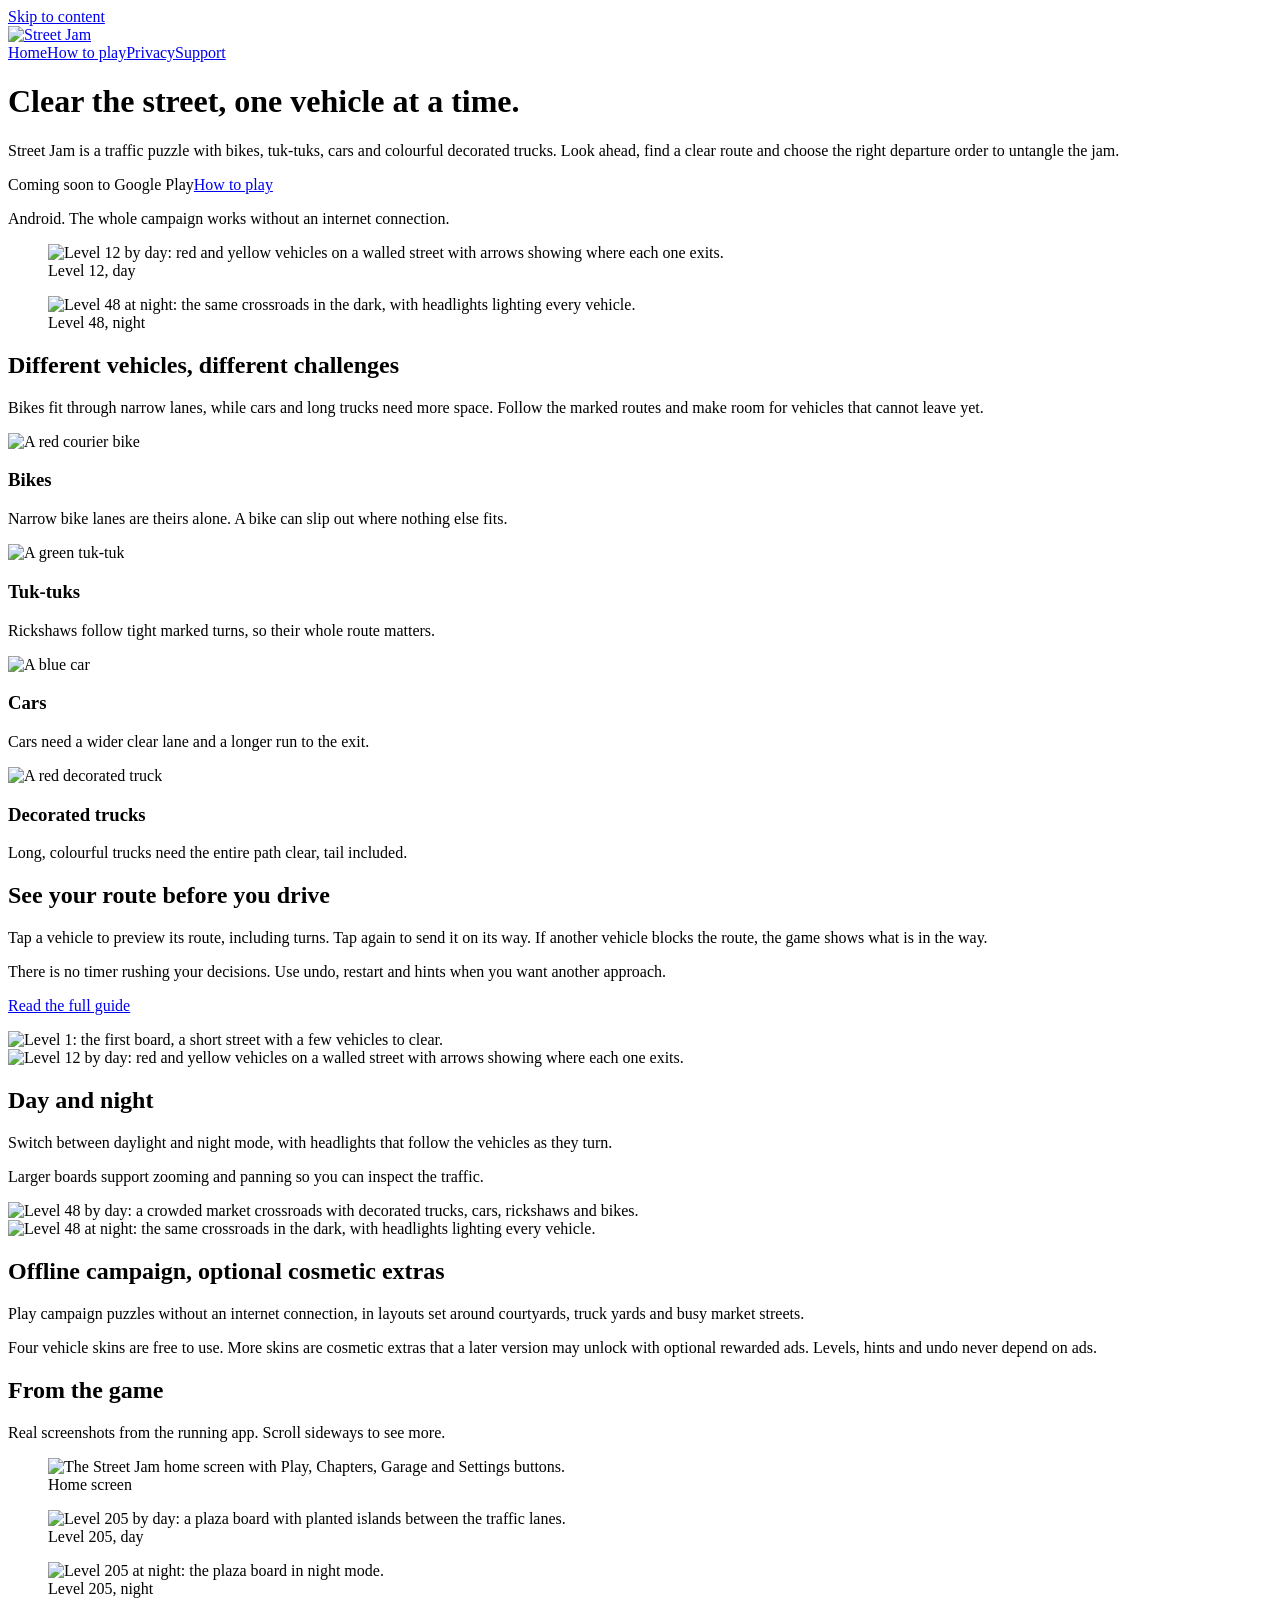
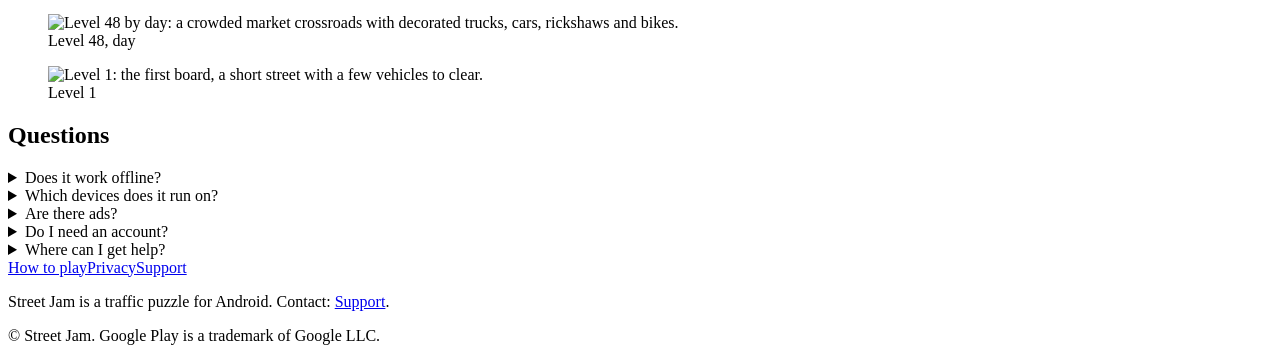
==== docs/index.html @ 6048df68 "Street Jam website: landing, how to play, privacy policy, support (GitHub Pages from /docs)" ====
<!doctype html><html lang="en"><head><meta charset="utf-8"><meta name="viewport" content="width=device-width,initial-scale=1"><title>Street Jam: Traffic Puzzle for Android</title><meta name="description" content="Unblock bikes, tuk-tuks, cars and decorated trucks in an offline traffic puzzle. Preview routes, undo moves and play by day or night."><meta name="theme-color" content="#FFC928"><link rel="icon" type="image/png" sizes="32x32" href="/Street-Jam-Website/favicon-32.png"><link rel="apple-touch-icon" href="/Street-Jam-Website/apple-touch-icon.png"><link rel="stylesheet" href="/Street-Jam-Website/styles.css"><link rel="preload" href="/Street-Jam-Website/fonts/Fredoka-Bold.ttf" as="font" type="font/ttf" crossorigin><meta name="robots" content="noindex,nofollow"></head><body><a class="skip" href="#main">Skip to content</a><header class="site-header"><div class="wrap"><a class="brand" href="/Street-Jam-Website/" aria-label="Street Jam home"><img src="/Street-Jam-Website/img/logo.png" alt="Street Jam" width="170" height="44"></a><nav class="nav" aria-label="Main"><a href="/Street-Jam-Website/" aria-current="page">Home</a><a href="/Street-Jam-Website/how-to-play/">How to play</a><a href="/Street-Jam-Website/privacy/">Privacy</a><a href="/Street-Jam-Website/support/">Support</a></nav></div></header><div class="hero"><div class="wrap"><div>
<h1>Clear the street, one vehicle at a time.</h1>
<p class="lead">Street Jam is a traffic puzzle with bikes, tuk-tuks, cars and colourful decorated trucks. Look ahead, find a clear
route and choose the right departure order to untangle the jam.</p>
<div class="actions"><span class="soon">Coming soon to Google Play</span><a class="btn alt" href="/Street-Jam-Website/how-to-play/">How to play</a></div>
<p class="fine">Android. The whole campaign works without an internet connection.</p></div>
<div class="phones" aria-label="Gameplay screenshots"><figure><div class="shot"><picture><source type="image/webp" srcset="/Street-Jam-Website/img/l12-360.webp 360w, /Street-Jam-Website/img/l12-540.webp 540w, /Street-Jam-Website/img/l12-720.webp 720w" sizes="(min-width:820px) 220px, 42vw"><img src="/Street-Jam-Website/img/l12-540.png" width="540" height="960" alt="Level 12 by day: red and yellow vehicles on a walled street with arrows showing where each one exits."></picture></div><figcaption>Level 12, day</figcaption></figure><figure><div class="shot"><picture><source type="image/webp" srcset="/Street-Jam-Website/img/l48n-360.webp 360w, /Street-Jam-Website/img/l48n-540.webp 540w, /Street-Jam-Website/img/l48n-720.webp 720w" sizes="(min-width:820px) 220px, 42vw"><img src="/Street-Jam-Website/img/l48n-540.png" width="540" height="960" alt="Level 48 at night: the same crossroads in the dark, with headlights lighting every vehicle."></picture></div><figcaption>Level 48, night</figcaption></figure></div></div></div><main id="main"><section class="wrap" aria-labelledby="v"><h2 id="v">Different vehicles, different challenges</h2>
<p class="lead">Bikes fit through narrow lanes, while cars and long trucks need more space. Follow the marked routes and make
room for vehicles that cannot leave yet.</p>
<div class="vehicles"><div class="card"><div class="art"><img src="/Street-Jam-Website/img/v-bike.png" alt="A red courier bike" width="104" height="104" loading="lazy"></div><h3>Bikes</h3><p>Narrow bike lanes are theirs alone. A bike can slip out where nothing else fits.</p></div><div class="card"><div class="art"><img src="/Street-Jam-Website/img/v-rickshaw.png" alt="A green tuk-tuk" width="104" height="104" loading="lazy"></div><h3>Tuk-tuks</h3><p>Rickshaws follow tight marked turns, so their whole route matters.</p></div><div class="card"><div class="art"><img src="/Street-Jam-Website/img/v-car.png" alt="A blue car" width="104" height="104" loading="lazy"></div><h3>Cars</h3><p>Cars need a wider clear lane and a longer run to the exit.</p></div><div class="card"><div class="art"><img src="/Street-Jam-Website/img/v-truck.png" alt="A red decorated truck" width="104" height="104" loading="lazy"></div><h3>Decorated trucks</h3><p>Long, colourful trucks need the entire path clear, tail included.</p></div></div></section>
<div class="band"><section class="wrap split" aria-labelledby="r"><div><h2 id="r">See your route before you drive</h2>
<p>Tap a vehicle to preview its route, including turns. Tap again to send it on its way. If another vehicle blocks the
route, the game shows what is in the way.</p>
<p>There is no timer rushing your decisions. Use undo, restart and hints when you want another approach.</p>
<p><a class="btn alt" href="/Street-Jam-Website/how-to-play/">Read the full guide</a></p></div>
<div class="pair"><div class="shot"><picture><source type="image/webp" srcset="/Street-Jam-Website/img/l1-360.webp 360w, /Street-Jam-Website/img/l1-540.webp 540w, /Street-Jam-Website/img/l1-720.webp 720w" sizes="230px"><img src="/Street-Jam-Website/img/l1-540.png" width="540" height="960" alt="Level 1: the first board, a short street with a few vehicles to clear." loading="lazy" decoding="async"></picture></div><div class="shot"><picture><source type="image/webp" srcset="/Street-Jam-Website/img/l12-360.webp 360w, /Street-Jam-Website/img/l12-540.webp 540w, /Street-Jam-Website/img/l12-720.webp 720w" sizes="230px"><img src="/Street-Jam-Website/img/l12-540.png" width="540" height="960" alt="Level 12 by day: red and yellow vehicles on a walled street with arrows showing where each one exits." loading="lazy" decoding="async"></picture></div></div></section></div>
<section class="wrap split rev" aria-labelledby="dn"><div><h2 id="dn">Day and night</h2>
<p>Switch between daylight and night mode, with headlights that follow the vehicles as they turn.</p>
<p>Larger boards support zooming and panning so you can inspect the traffic.</p></div>
<div class="pair"><div class="shot"><picture><source type="image/webp" srcset="/Street-Jam-Website/img/l48d-360.webp 360w, /Street-Jam-Website/img/l48d-540.webp 540w, /Street-Jam-Website/img/l48d-720.webp 720w" sizes="230px"><img src="/Street-Jam-Website/img/l48d-540.png" width="540" height="960" alt="Level 48 by day: a crowded market crossroads with decorated trucks, cars, rickshaws and bikes." loading="lazy" decoding="async"></picture></div><div class="shot"><picture><source type="image/webp" srcset="/Street-Jam-Website/img/l48n-360.webp 360w, /Street-Jam-Website/img/l48n-540.webp 540w, /Street-Jam-Website/img/l48n-720.webp 720w" sizes="230px"><img src="/Street-Jam-Website/img/l48n-540.png" width="540" height="960" alt="Level 48 at night: the same crossroads in the dark, with headlights lighting every vehicle." loading="lazy" decoding="async"></picture></div></div></section>
<div class="band"><section class="wrap" aria-labelledby="o"><h2 id="o">Offline campaign, optional cosmetic extras</h2>
<div class="split"><div><p>Play campaign puzzles without an internet connection, in layouts set around courtyards, truck yards and
busy market streets.</p></div><div><p>Four vehicle skins are free to use. More skins are cosmetic extras that a later version may unlock with optional rewarded ads. Levels, hints and undo never depend on ads.</p></div></div></section></div>
<section class="wrap" aria-labelledby="g"><h2 id="g">From the game</h2>
<p class="fine">Real screenshots from the running app. Scroll sideways to see more.</p>
<div class="gallery" role="region" aria-label="Screenshot gallery" tabindex="0"><figure><div class="shot"><picture><source type="image/webp" srcset="/Street-Jam-Website/img/home-360.webp 360w, /Street-Jam-Website/img/home-540.webp 540w, /Street-Jam-Website/img/home-720.webp 720w" sizes="240px"><img src="/Street-Jam-Website/img/home-540.png" width="540" height="960" alt="The Street Jam home screen with Play, Chapters, Garage and Settings buttons." loading="lazy" decoding="async"></picture></div><figcaption>Home screen</figcaption></figure><figure><div class="shot"><picture><source type="image/webp" srcset="/Street-Jam-Website/img/l205d-360.webp 360w, /Street-Jam-Website/img/l205d-540.webp 540w, /Street-Jam-Website/img/l205d-720.webp 720w" sizes="240px"><img src="/Street-Jam-Website/img/l205d-540.png" width="540" height="960" alt="Level 205 by day: a plaza board with planted islands between the traffic lanes." loading="lazy" decoding="async"></picture></div><figcaption>Level 205, day</figcaption></figure><figure><div class="shot"><picture><source type="image/webp" srcset="/Street-Jam-Website/img/l205n-360.webp 360w, /Street-Jam-Website/img/l205n-540.webp 540w, /Street-Jam-Website/img/l205n-720.webp 720w" sizes="240px"><img src="/Street-Jam-Website/img/l205n-540.png" width="540" height="960" alt="Level 205 at night: the plaza board in night mode." loading="lazy" decoding="async"></picture></div><figcaption>Level 205, night</figcaption></figure><figure><div class="shot"><picture><source type="image/webp" srcset="/Street-Jam-Website/img/l48d-360.webp 360w, /Street-Jam-Website/img/l48d-540.webp 540w, /Street-Jam-Website/img/l48d-720.webp 720w" sizes="240px"><img src="/Street-Jam-Website/img/l48d-540.png" width="540" height="960" alt="Level 48 by day: a crowded market crossroads with decorated trucks, cars, rickshaws and bikes." loading="lazy" decoding="async"></picture></div><figcaption>Level 48, day</figcaption></figure><figure><div class="shot"><picture><source type="image/webp" srcset="/Street-Jam-Website/img/l1-360.webp 360w, /Street-Jam-Website/img/l1-540.webp 540w, /Street-Jam-Website/img/l1-720.webp 720w" sizes="240px"><img src="/Street-Jam-Website/img/l1-540.png" width="540" height="960" alt="Level 1: the first board, a short street with a few vehicles to clear." loading="lazy" decoding="async"></picture></div><figcaption>Level 1</figcaption></figure></div></section>
<section class="wrap faq" aria-labelledby="f"><h2 id="f">Questions</h2>
<details><summary>Does it work offline?</summary><p>Yes. The campaign works without an internet connection. The whole campaign works without an internet connection.</p></details>
<details><summary>Which devices does it run on?</summary><p>Street Jam is built for Android phones and tablets.</p></details>
<details><summary>Are there ads?</summary><p>The current build has no ads. Optional rewarded ads for cosmetic skins may be offered in a later version; any change will be described in the store listing and in this site&#x27;s privacy policy before it ships.</p></details>
<details><summary>Do I need an account?</summary><p>No. Progress is saved on your device.</p></details>
<details><summary>Where can I get help?</summary><p>See the <a href="/Street-Jam-Website/support/">support page</a>.</p></details></section></main><footer class="site-footer"><div class="wrap"><nav aria-label="Footer"><a href="/Street-Jam-Website/how-to-play/">How to play</a><a href="/Street-Jam-Website/privacy/">Privacy</a><a href="/Street-Jam-Website/support/">Support</a></nav><p>Street Jam is a traffic puzzle for Android. Contact: <a href="/Street-Jam-Website/support/">Support</a>.</p><p class="fine">&copy; Street Jam. Google Play is a trademark of Google LLC.</p></div></footer></body></html>
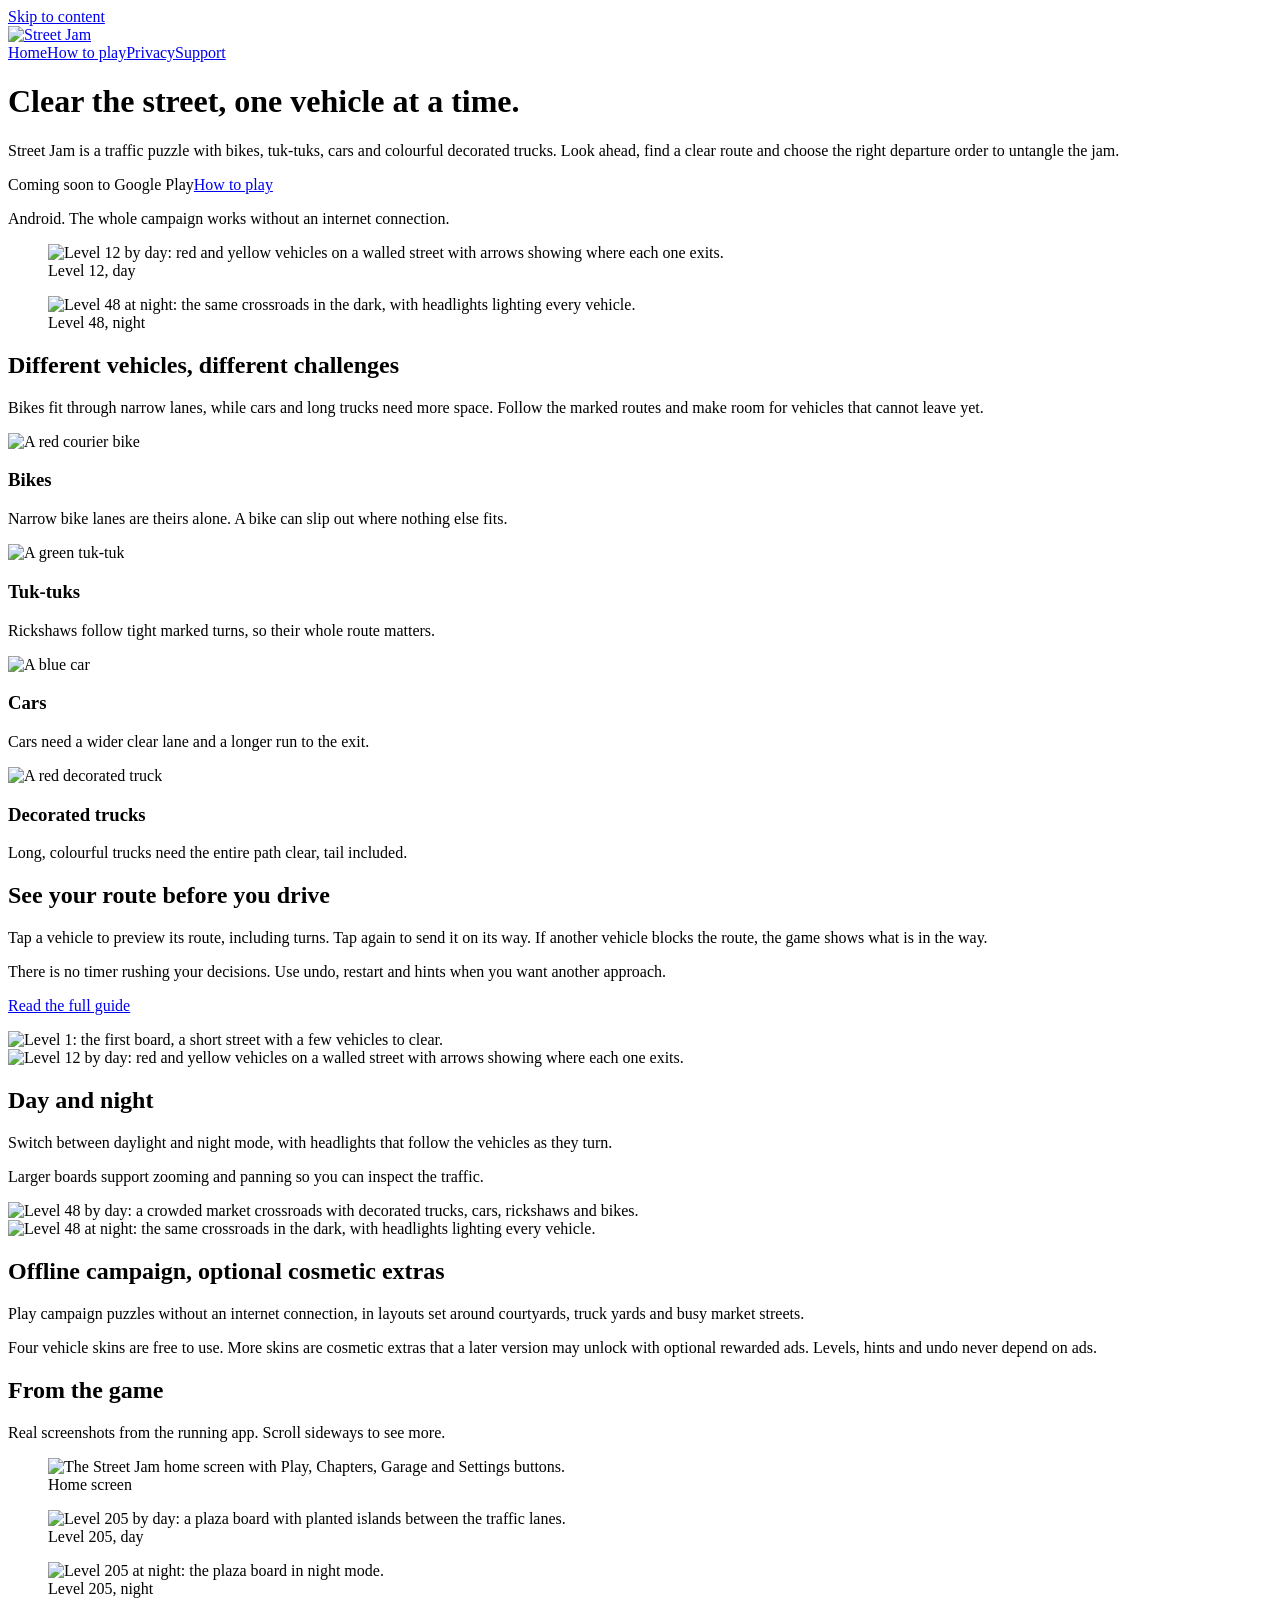
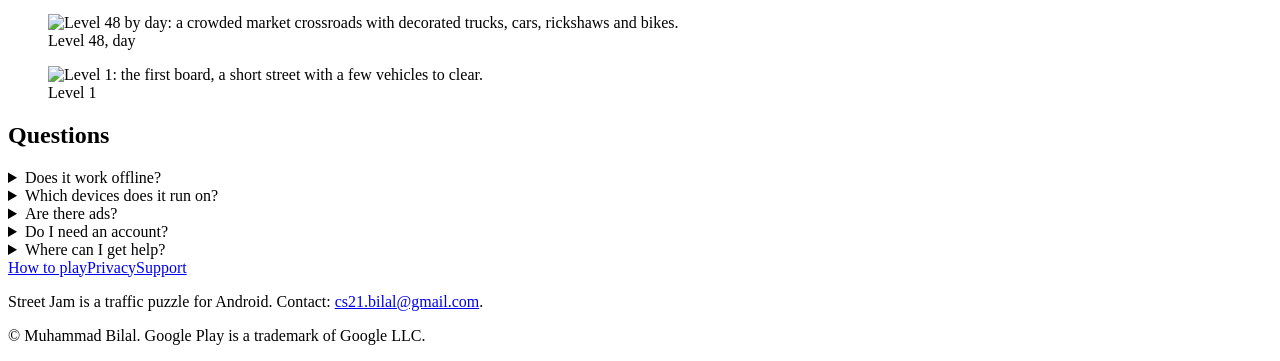
==== commit bf0cf9c5: "Fill developer name, support email and policy date" ====
--- a/docs/index.html
+++ b/docs/index.html
@@ -1,4 +1,4 @@
-<!doctype html><html lang="en"><head><meta charset="utf-8"><meta name="viewport" content="width=device-width,initial-scale=1"><title>Street Jam: Traffic Puzzle for Android</title><meta name="description" content="Unblock bikes, tuk-tuks, cars and decorated trucks in an offline traffic puzzle. Preview routes, undo moves and play by day or night."><meta name="theme-color" content="#FFC928"><link rel="icon" type="image/png" sizes="32x32" href="/Street-Jam-Website/favicon-32.png"><link rel="apple-touch-icon" href="/Street-Jam-Website/apple-touch-icon.png"><link rel="stylesheet" href="/Street-Jam-Website/styles.css"><link rel="preload" href="/Street-Jam-Website/fonts/Fredoka-Bold.ttf" as="font" type="font/ttf" crossorigin><meta name="robots" content="noindex,nofollow"></head><body><a class="skip" href="#main">Skip to content</a><header class="site-header"><div class="wrap"><a class="brand" href="/Street-Jam-Website/" aria-label="Street Jam home"><img src="/Street-Jam-Website/img/logo.png" alt="Street Jam" width="170" height="44"></a><nav class="nav" aria-label="Main"><a href="/Street-Jam-Website/" aria-current="page">Home</a><a href="/Street-Jam-Website/how-to-play/">How to play</a><a href="/Street-Jam-Website/privacy/">Privacy</a><a href="/Street-Jam-Website/support/">Support</a></nav></div></header><div class="hero"><div class="wrap"><div>
+<!doctype html><html lang="en"><head><meta charset="utf-8"><meta name="viewport" content="width=device-width,initial-scale=1"><title>Street Jam: Traffic Puzzle for Android</title><meta name="description" content="Unblock bikes, tuk-tuks, cars and decorated trucks in an offline traffic puzzle. Preview routes, undo moves and play by day or night."><meta name="theme-color" content="#FFC928"><link rel="icon" type="image/png" sizes="32x32" href="/Street-Jam-Website/favicon-32.png"><link rel="apple-touch-icon" href="/Street-Jam-Website/apple-touch-icon.png"><link rel="stylesheet" href="/Street-Jam-Website/styles.css"><link rel="preload" href="/Street-Jam-Website/fonts/Fredoka-Bold.ttf" as="font" type="font/ttf" crossorigin><link rel="canonical" href="https://muhammadbiilal.github.io/Street-Jam-Website/"><meta property="og:site_name" content="Street Jam"><meta property="og:type" content="website"><meta property="og:title" content="Street Jam: Traffic Puzzle for Android"><meta property="og:description" content="Unblock bikes, tuk-tuks, cars and decorated trucks in an offline traffic puzzle. Preview routes, undo moves and play by day or night."><meta property="og:url" content="https://muhammadbiilal.github.io/Street-Jam-Website/"><meta property="og:image" content="https://muhammadbiilal.github.io/Street-Jam-Website/og-image.png"><meta property="og:image:width" content="1200"><meta property="og:image:height" content="630"><meta property="og:image:alt" content="Street Jam app icon: a decorated truck, a tuk-tuk and a bike on a yellow sunburst"><meta name="twitter:card" content="summary_large_image"><script type="application/ld+json">{"@context": "https://schema.org", "@type": "SoftwareApplication", "name": "Street Jam", "applicationCategory": "GameApplication", "operatingSystem": "Android", "url": "https://muhammadbiilal.github.io/Street-Jam-Website/"}</script></head><body><a class="skip" href="#main">Skip to content</a><header class="site-header"><div class="wrap"><a class="brand" href="/Street-Jam-Website/" aria-label="Street Jam home"><img src="/Street-Jam-Website/img/logo.png" alt="Street Jam" width="170" height="44"></a><nav class="nav" aria-label="Main"><a href="/Street-Jam-Website/" aria-current="page">Home</a><a href="/Street-Jam-Website/how-to-play/">How to play</a><a href="/Street-Jam-Website/privacy/">Privacy</a><a href="/Street-Jam-Website/support/">Support</a></nav></div></header><div class="hero"><div class="wrap"><div>
 <h1>Clear the street, one vehicle at a time.</h1>
 <p class="lead">Street Jam is a traffic puzzle with bikes, tuk-tuks, cars and colourful decorated trucks. Look ahead, find a clear
 route and choose the right departure order to untangle the jam.</p>
@@ -29,4 +29,4 @@
 <details><summary>Which devices does it run on?</summary><p>Street Jam is built for Android phones and tablets.</p></details>
 <details><summary>Are there ads?</summary><p>The current build has no ads. Optional rewarded ads for cosmetic skins may be offered in a later version; any change will be described in the store listing and in this site&#x27;s privacy policy before it ships.</p></details>
 <details><summary>Do I need an account?</summary><p>No. Progress is saved on your device.</p></details>
-<details><summary>Where can I get help?</summary><p>See the <a href="/Street-Jam-Website/support/">support page</a>.</p></details></section></main><footer class="site-footer"><div class="wrap"><nav aria-label="Footer"><a href="/Street-Jam-Website/how-to-play/">How to play</a><a href="/Street-Jam-Website/privacy/">Privacy</a><a href="/Street-Jam-Website/support/">Support</a></nav><p>Street Jam is a traffic puzzle for Android. Contact: <a href="/Street-Jam-Website/support/">Support</a>.</p><p class="fine">&copy; Street Jam. Google Play is a trademark of Google LLC.</p></div></footer></body></html>+<details><summary>Where can I get help?</summary><p>See the <a href="/Street-Jam-Website/support/">support page</a>.</p></details></section></main><footer class="site-footer"><div class="wrap"><nav aria-label="Footer"><a href="/Street-Jam-Website/how-to-play/">How to play</a><a href="/Street-Jam-Website/privacy/">Privacy</a><a href="/Street-Jam-Website/support/">Support</a></nav><p>Street Jam is a traffic puzzle for Android. Contact: <a href="mailto:cs21.bilal@gmail.com">cs21.bilal@gmail.com</a>.</p><p class="fine">&copy; Muhammad Bilal. Google Play is a trademark of Google LLC.</p></div></footer></body></html>
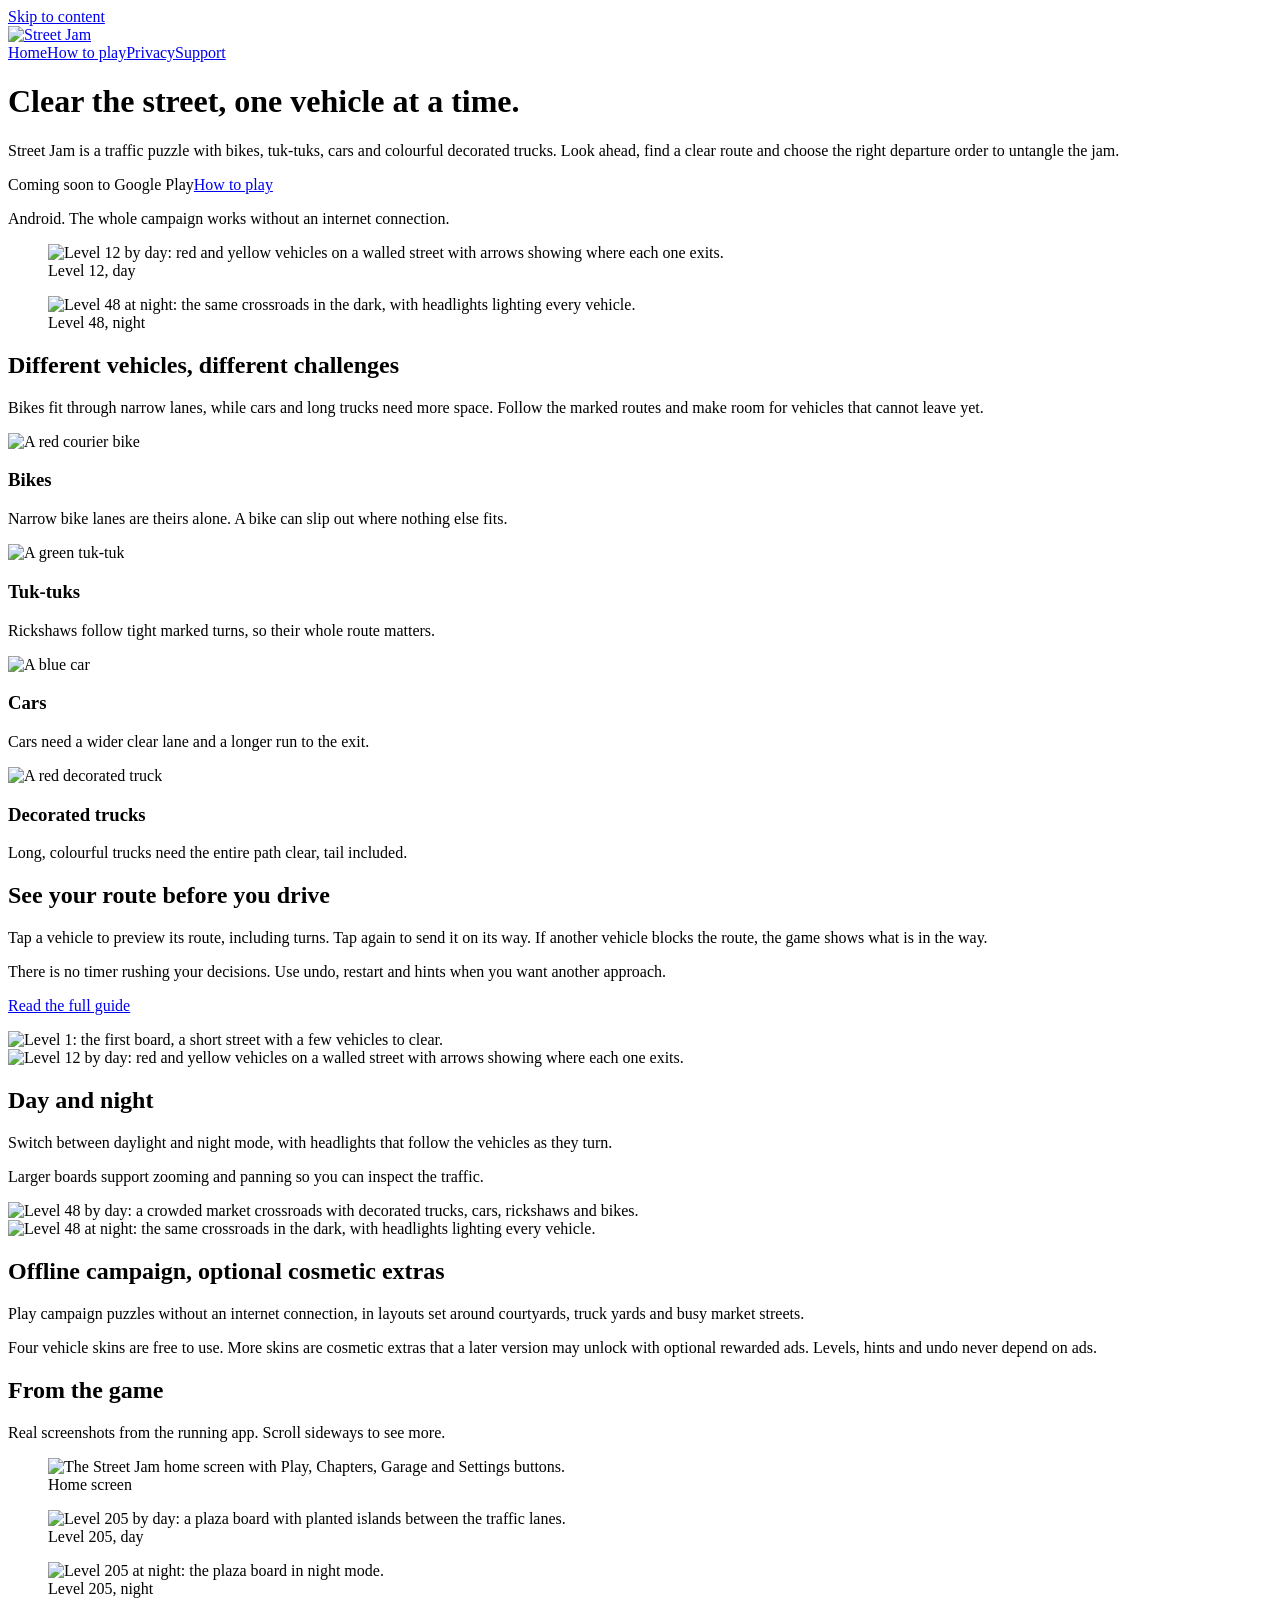
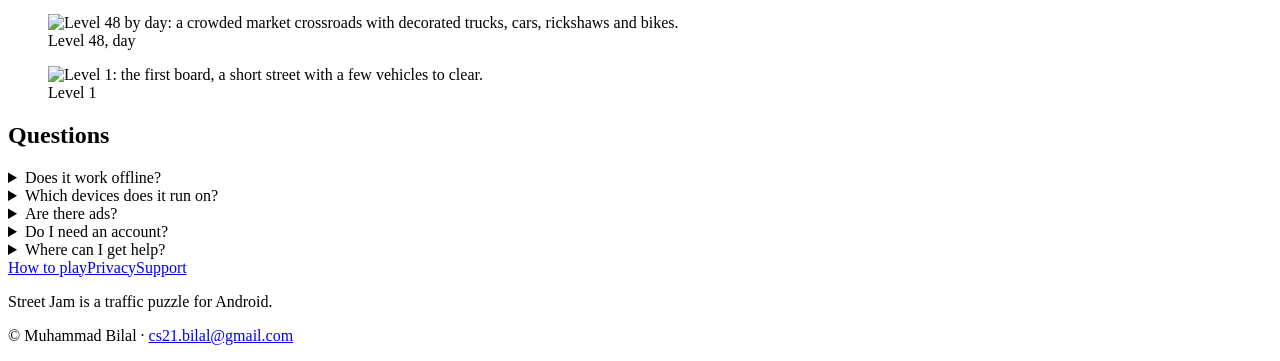
==== commit 7943d7a4: "Footer: copyright with contact email, drop Google Play trademark line" ====
--- a/docs/index.html
+++ b/docs/index.html
@@ -29,4 +29,4 @@
 <details><summary>Which devices does it run on?</summary><p>Street Jam is built for Android phones and tablets.</p></details>
 <details><summary>Are there ads?</summary><p>The current build has no ads. Optional rewarded ads for cosmetic skins may be offered in a later version; any change will be described in the store listing and in this site&#x27;s privacy policy before it ships.</p></details>
 <details><summary>Do I need an account?</summary><p>No. Progress is saved on your device.</p></details>
-<details><summary>Where can I get help?</summary><p>See the <a href="/Street-Jam-Website/support/">support page</a>.</p></details></section></main><footer class="site-footer"><div class="wrap"><nav aria-label="Footer"><a href="/Street-Jam-Website/how-to-play/">How to play</a><a href="/Street-Jam-Website/privacy/">Privacy</a><a href="/Street-Jam-Website/support/">Support</a></nav><p>Street Jam is a traffic puzzle for Android. Contact: <a href="mailto:cs21.bilal@gmail.com">cs21.bilal@gmail.com</a>.</p><p class="fine">&copy; Muhammad Bilal. Google Play is a trademark of Google LLC.</p></div></footer></body></html>+<details><summary>Where can I get help?</summary><p>See the <a href="/Street-Jam-Website/support/">support page</a>.</p></details></section></main><footer class="site-footer"><div class="wrap"><nav aria-label="Footer"><a href="/Street-Jam-Website/how-to-play/">How to play</a><a href="/Street-Jam-Website/privacy/">Privacy</a><a href="/Street-Jam-Website/support/">Support</a></nav><p>Street Jam is a traffic puzzle for Android.</p><p class="fine">&copy; Muhammad Bilal &middot; <a href="mailto:cs21.bilal@gmail.com">cs21.bilal@gmail.com</a></p></div></footer></body></html>
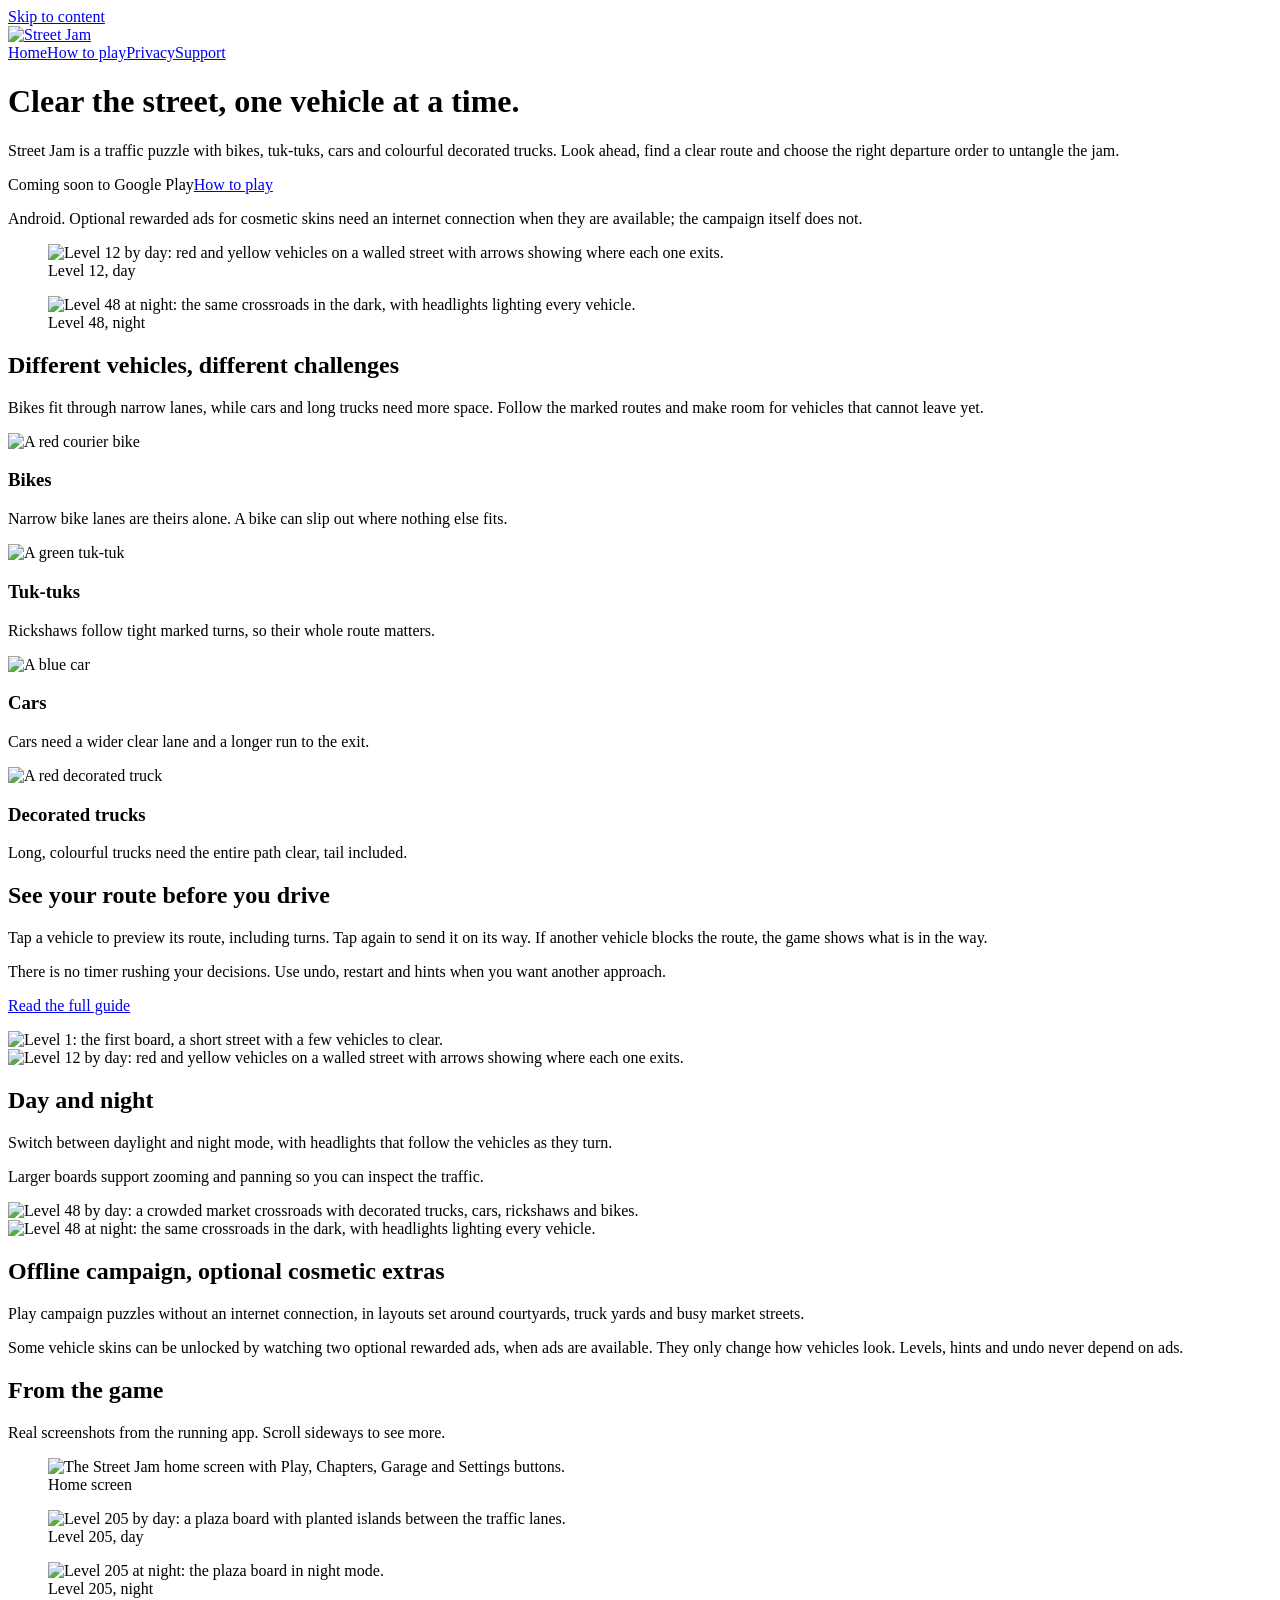
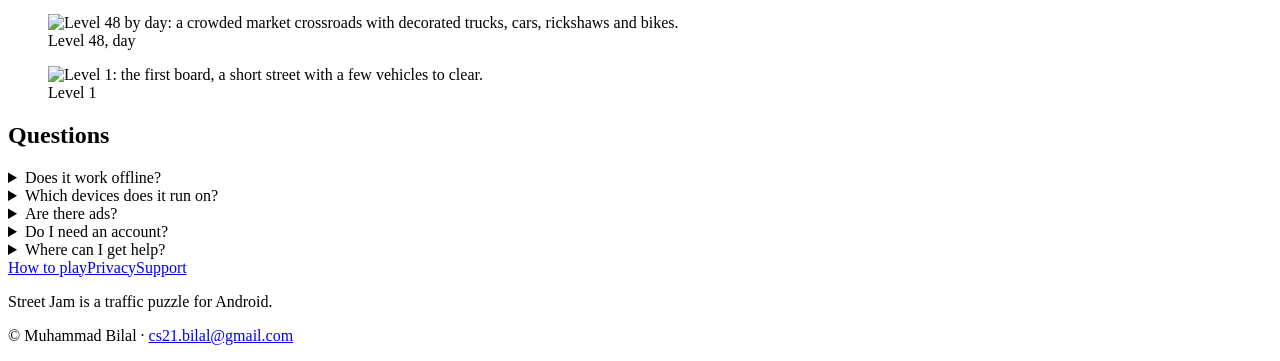
==== commit 2b8e2829: "Rewarded-ads launch (owner, 2026-10-13): site switched to ads live; privacy policy names the only fo" ====
--- a/docs/index.html
+++ b/docs/index.html
@@ -3,7 +3,7 @@
 <p class="lead">Street Jam is a traffic puzzle with bikes, tuk-tuks, cars and colourful decorated trucks. Look ahead, find a clear
 route and choose the right departure order to untangle the jam.</p>
 <div class="actions"><span class="soon">Coming soon to Google Play</span><a class="btn alt" href="/Street-Jam-Website/how-to-play/">How to play</a></div>
-<p class="fine">Android. The whole campaign works without an internet connection.</p></div>
+<p class="fine">Android. Optional rewarded ads for cosmetic skins need an internet connection when they are available; the campaign itself does not.</p></div>
 <div class="phones" aria-label="Gameplay screenshots"><figure><div class="shot"><picture><source type="image/webp" srcset="/Street-Jam-Website/img/l12-360.webp 360w, /Street-Jam-Website/img/l12-540.webp 540w, /Street-Jam-Website/img/l12-720.webp 720w" sizes="(min-width:820px) 220px, 42vw"><img src="/Street-Jam-Website/img/l12-540.png" width="540" height="960" alt="Level 12 by day: red and yellow vehicles on a walled street with arrows showing where each one exits."></picture></div><figcaption>Level 12, day</figcaption></figure><figure><div class="shot"><picture><source type="image/webp" srcset="/Street-Jam-Website/img/l48n-360.webp 360w, /Street-Jam-Website/img/l48n-540.webp 540w, /Street-Jam-Website/img/l48n-720.webp 720w" sizes="(min-width:820px) 220px, 42vw"><img src="/Street-Jam-Website/img/l48n-540.png" width="540" height="960" alt="Level 48 at night: the same crossroads in the dark, with headlights lighting every vehicle."></picture></div><figcaption>Level 48, night</figcaption></figure></div></div></div><main id="main"><section class="wrap" aria-labelledby="v"><h2 id="v">Different vehicles, different challenges</h2>
 <p class="lead">Bikes fit through narrow lanes, while cars and long trucks need more space. Follow the marked routes and make
 room for vehicles that cannot leave yet.</p>
@@ -20,13 +20,13 @@
 <div class="pair"><div class="shot"><picture><source type="image/webp" srcset="/Street-Jam-Website/img/l48d-360.webp 360w, /Street-Jam-Website/img/l48d-540.webp 540w, /Street-Jam-Website/img/l48d-720.webp 720w" sizes="230px"><img src="/Street-Jam-Website/img/l48d-540.png" width="540" height="960" alt="Level 48 by day: a crowded market crossroads with decorated trucks, cars, rickshaws and bikes." loading="lazy" decoding="async"></picture></div><div class="shot"><picture><source type="image/webp" srcset="/Street-Jam-Website/img/l48n-360.webp 360w, /Street-Jam-Website/img/l48n-540.webp 540w, /Street-Jam-Website/img/l48n-720.webp 720w" sizes="230px"><img src="/Street-Jam-Website/img/l48n-540.png" width="540" height="960" alt="Level 48 at night: the same crossroads in the dark, with headlights lighting every vehicle." loading="lazy" decoding="async"></picture></div></div></section>
 <div class="band"><section class="wrap" aria-labelledby="o"><h2 id="o">Offline campaign, optional cosmetic extras</h2>
 <div class="split"><div><p>Play campaign puzzles without an internet connection, in layouts set around courtyards, truck yards and
-busy market streets.</p></div><div><p>Four vehicle skins are free to use. More skins are cosmetic extras that a later version may unlock with optional rewarded ads. Levels, hints and undo never depend on ads.</p></div></div></section></div>
+busy market streets.</p></div><div><p>Some vehicle skins can be unlocked by watching two optional rewarded ads, when ads are available. They only change how vehicles look. Levels, hints and undo never depend on ads.</p></div></div></section></div>
 <section class="wrap" aria-labelledby="g"><h2 id="g">From the game</h2>
 <p class="fine">Real screenshots from the running app. Scroll sideways to see more.</p>
 <div class="gallery" role="region" aria-label="Screenshot gallery" tabindex="0"><figure><div class="shot"><picture><source type="image/webp" srcset="/Street-Jam-Website/img/home-360.webp 360w, /Street-Jam-Website/img/home-540.webp 540w, /Street-Jam-Website/img/home-720.webp 720w" sizes="240px"><img src="/Street-Jam-Website/img/home-540.png" width="540" height="960" alt="The Street Jam home screen with Play, Chapters, Garage and Settings buttons." loading="lazy" decoding="async"></picture></div><figcaption>Home screen</figcaption></figure><figure><div class="shot"><picture><source type="image/webp" srcset="/Street-Jam-Website/img/l205d-360.webp 360w, /Street-Jam-Website/img/l205d-540.webp 540w, /Street-Jam-Website/img/l205d-720.webp 720w" sizes="240px"><img src="/Street-Jam-Website/img/l205d-540.png" width="540" height="960" alt="Level 205 by day: a plaza board with planted islands between the traffic lanes." loading="lazy" decoding="async"></picture></div><figcaption>Level 205, day</figcaption></figure><figure><div class="shot"><picture><source type="image/webp" srcset="/Street-Jam-Website/img/l205n-360.webp 360w, /Street-Jam-Website/img/l205n-540.webp 540w, /Street-Jam-Website/img/l205n-720.webp 720w" sizes="240px"><img src="/Street-Jam-Website/img/l205n-540.png" width="540" height="960" alt="Level 205 at night: the plaza board in night mode." loading="lazy" decoding="async"></picture></div><figcaption>Level 205, night</figcaption></figure><figure><div class="shot"><picture><source type="image/webp" srcset="/Street-Jam-Website/img/l48d-360.webp 360w, /Street-Jam-Website/img/l48d-540.webp 540w, /Street-Jam-Website/img/l48d-720.webp 720w" sizes="240px"><img src="/Street-Jam-Website/img/l48d-540.png" width="540" height="960" alt="Level 48 by day: a crowded market crossroads with decorated trucks, cars, rickshaws and bikes." loading="lazy" decoding="async"></picture></div><figcaption>Level 48, day</figcaption></figure><figure><div class="shot"><picture><source type="image/webp" srcset="/Street-Jam-Website/img/l1-360.webp 360w, /Street-Jam-Website/img/l1-540.webp 540w, /Street-Jam-Website/img/l1-720.webp 720w" sizes="240px"><img src="/Street-Jam-Website/img/l1-540.png" width="540" height="960" alt="Level 1: the first board, a short street with a few vehicles to clear." loading="lazy" decoding="async"></picture></div><figcaption>Level 1</figcaption></figure></div></section>
 <section class="wrap faq" aria-labelledby="f"><h2 id="f">Questions</h2>
-<details><summary>Does it work offline?</summary><p>Yes. The campaign works without an internet connection. The whole campaign works without an internet connection.</p></details>
+<details><summary>Does it work offline?</summary><p>Yes. The campaign works without an internet connection. Optional rewarded ads for cosmetic skins need an internet connection when they are available; the campaign itself does not.</p></details>
 <details><summary>Which devices does it run on?</summary><p>Street Jam is built for Android phones and tablets.</p></details>
-<details><summary>Are there ads?</summary><p>The current build has no ads. Optional rewarded ads for cosmetic skins may be offered in a later version; any change will be described in the store listing and in this site&#x27;s privacy policy before it ships.</p></details>
+<details><summary>Are there ads?</summary><p>The campaign has no ads in its way. Optional rewarded ads, when available, need an internet connection and unlock cosmetic vehicle skins that you choose in the garage. Levels, undo, restart and hints never need an ad.</p></details>
 <details><summary>Do I need an account?</summary><p>No. Progress is saved on your device.</p></details>
 <details><summary>Where can I get help?</summary><p>See the <a href="/Street-Jam-Website/support/">support page</a>.</p></details></section></main><footer class="site-footer"><div class="wrap"><nav aria-label="Footer"><a href="/Street-Jam-Website/how-to-play/">How to play</a><a href="/Street-Jam-Website/privacy/">Privacy</a><a href="/Street-Jam-Website/support/">Support</a></nav><p>Street Jam is a traffic puzzle for Android.</p><p class="fine">&copy; Muhammad Bilal &middot; <a href="mailto:cs21.bilal@gmail.com">cs21.bilal@gmail.com</a></p></div></footer></body></html>
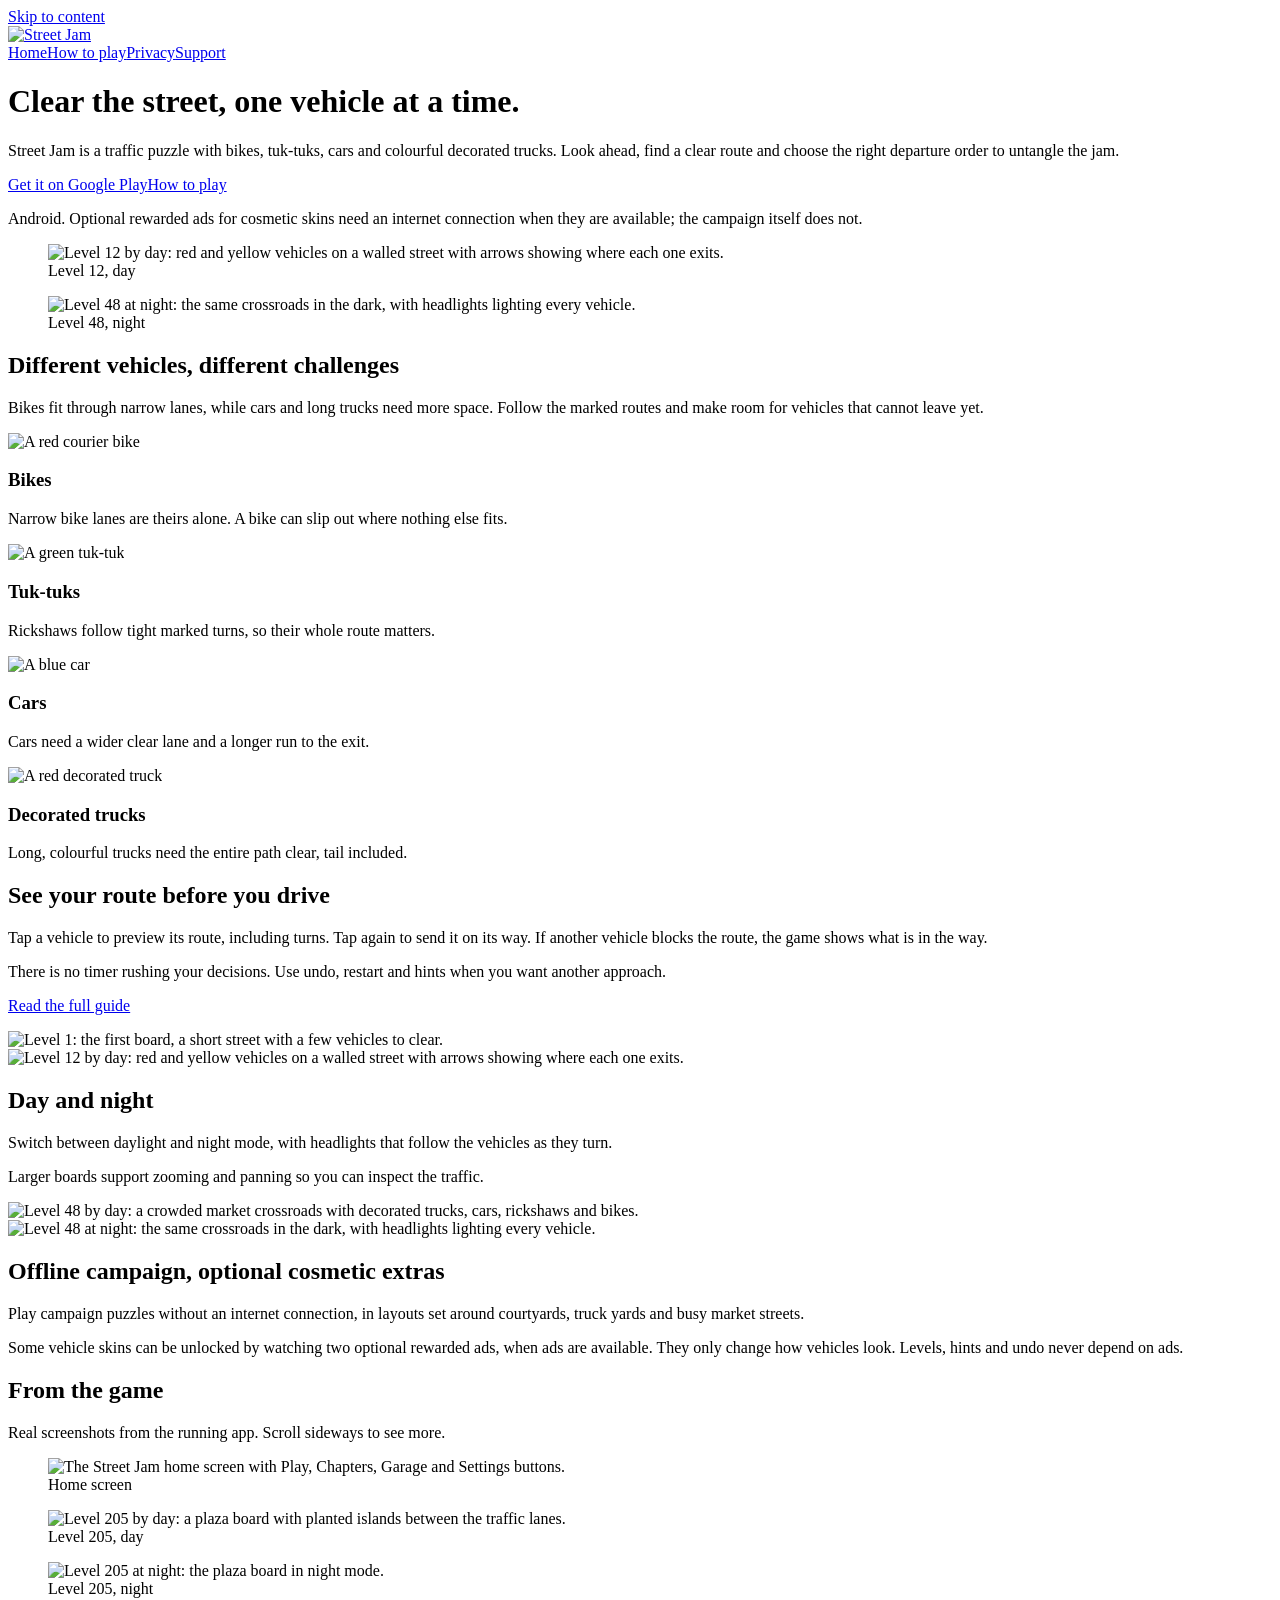
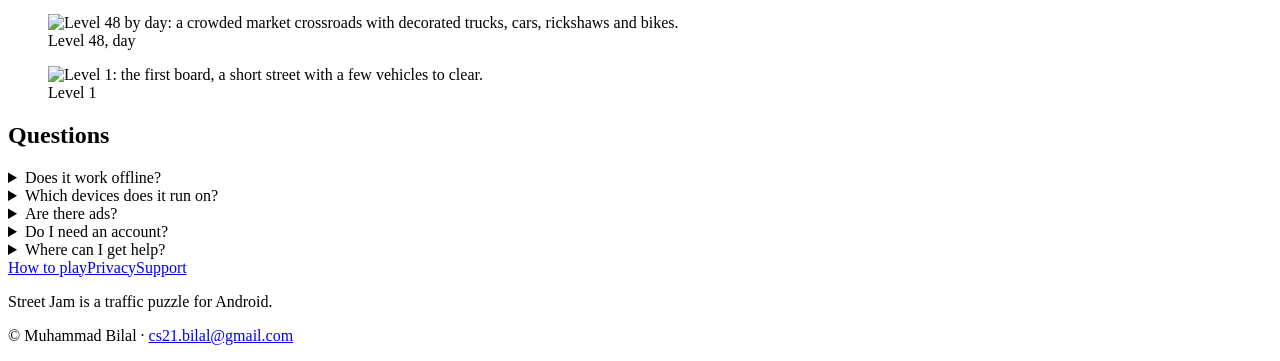
==== commit 6636f65f: "Live on Google Play: home page links to the store listing (com.muhammadbilal.streetjam); JSON-LD ins" ====
--- a/docs/index.html
+++ b/docs/index.html
@@ -1,8 +1,8 @@
-<!doctype html><html lang="en"><head><meta charset="utf-8"><meta name="viewport" content="width=device-width,initial-scale=1"><title>Street Jam: Traffic Puzzle for Android</title><meta name="description" content="Unblock bikes, tuk-tuks, cars and decorated trucks in an offline traffic puzzle. Preview routes, undo moves and play by day or night."><meta name="theme-color" content="#FFC928"><link rel="icon" type="image/png" sizes="32x32" href="/Street-Jam-Website/favicon-32.png"><link rel="apple-touch-icon" href="/Street-Jam-Website/apple-touch-icon.png"><link rel="stylesheet" href="/Street-Jam-Website/styles.css"><link rel="preload" href="/Street-Jam-Website/fonts/Fredoka-Bold.ttf" as="font" type="font/ttf" crossorigin><link rel="canonical" href="https://muhammadbiilal.github.io/Street-Jam-Website/"><meta property="og:site_name" content="Street Jam"><meta property="og:type" content="website"><meta property="og:title" content="Street Jam: Traffic Puzzle for Android"><meta property="og:description" content="Unblock bikes, tuk-tuks, cars and decorated trucks in an offline traffic puzzle. Preview routes, undo moves and play by day or night."><meta property="og:url" content="https://muhammadbiilal.github.io/Street-Jam-Website/"><meta property="og:image" content="https://muhammadbiilal.github.io/Street-Jam-Website/og-image.png"><meta property="og:image:width" content="1200"><meta property="og:image:height" content="630"><meta property="og:image:alt" content="Street Jam app icon: a decorated truck, a tuk-tuk and a bike on a yellow sunburst"><meta name="twitter:card" content="summary_large_image"><script type="application/ld+json">{"@context": "https://schema.org", "@type": "SoftwareApplication", "name": "Street Jam", "applicationCategory": "GameApplication", "operatingSystem": "Android", "url": "https://muhammadbiilal.github.io/Street-Jam-Website/"}</script></head><body><a class="skip" href="#main">Skip to content</a><header class="site-header"><div class="wrap"><a class="brand" href="/Street-Jam-Website/" aria-label="Street Jam home"><img src="/Street-Jam-Website/img/logo.png" alt="Street Jam" width="170" height="44"></a><nav class="nav" aria-label="Main"><a href="/Street-Jam-Website/" aria-current="page">Home</a><a href="/Street-Jam-Website/how-to-play/">How to play</a><a href="/Street-Jam-Website/privacy/">Privacy</a><a href="/Street-Jam-Website/support/">Support</a></nav></div></header><div class="hero"><div class="wrap"><div>
+<!doctype html><html lang="en"><head><meta charset="utf-8"><meta name="viewport" content="width=device-width,initial-scale=1"><title>Street Jam: Traffic Puzzle for Android</title><meta name="description" content="Unblock bikes, tuk-tuks, cars and decorated trucks in an offline traffic puzzle. Preview routes, undo moves and play by day or night."><meta name="theme-color" content="#FFC928"><link rel="icon" type="image/png" sizes="32x32" href="/Street-Jam-Website/favicon-32.png"><link rel="apple-touch-icon" href="/Street-Jam-Website/apple-touch-icon.png"><link rel="stylesheet" href="/Street-Jam-Website/styles.css"><link rel="preload" href="/Street-Jam-Website/fonts/Fredoka-Bold.ttf" as="font" type="font/ttf" crossorigin><link rel="canonical" href="https://muhammadbiilal.github.io/Street-Jam-Website/"><meta property="og:site_name" content="Street Jam"><meta property="og:type" content="website"><meta property="og:title" content="Street Jam: Traffic Puzzle for Android"><meta property="og:description" content="Unblock bikes, tuk-tuks, cars and decorated trucks in an offline traffic puzzle. Preview routes, undo moves and play by day or night."><meta property="og:url" content="https://muhammadbiilal.github.io/Street-Jam-Website/"><meta property="og:image" content="https://muhammadbiilal.github.io/Street-Jam-Website/og-image.png"><meta property="og:image:width" content="1200"><meta property="og:image:height" content="630"><meta property="og:image:alt" content="Street Jam app icon: a decorated truck, a tuk-tuk and a bike on a yellow sunburst"><meta name="twitter:card" content="summary_large_image"><script type="application/ld+json">{"@context": "https://schema.org", "@type": "SoftwareApplication", "name": "Street Jam", "applicationCategory": "GameApplication", "operatingSystem": "Android", "url": "https://muhammadbiilal.github.io/Street-Jam-Website/", "installUrl": "https://play.google.com/store/apps/details?id=com.muhammadbilal.streetjam"}</script></head><body><a class="skip" href="#main">Skip to content</a><header class="site-header"><div class="wrap"><a class="brand" href="/Street-Jam-Website/" aria-label="Street Jam home"><img src="/Street-Jam-Website/img/logo.png" alt="Street Jam" width="170" height="44"></a><nav class="nav" aria-label="Main"><a href="/Street-Jam-Website/" aria-current="page">Home</a><a href="/Street-Jam-Website/how-to-play/">How to play</a><a href="/Street-Jam-Website/privacy/">Privacy</a><a href="/Street-Jam-Website/support/">Support</a></nav></div></header><div class="hero"><div class="wrap"><div>
 <h1>Clear the street, one vehicle at a time.</h1>
 <p class="lead">Street Jam is a traffic puzzle with bikes, tuk-tuks, cars and colourful decorated trucks. Look ahead, find a clear
 route and choose the right departure order to untangle the jam.</p>
-<div class="actions"><span class="soon">Coming soon to Google Play</span><a class="btn alt" href="/Street-Jam-Website/how-to-play/">How to play</a></div>
+<div class="actions"><a class="btn" href="https://play.google.com/store/apps/details?id=com.muhammadbilal.streetjam" rel="noopener">Get it on Google Play</a><a class="btn alt" href="/Street-Jam-Website/how-to-play/">How to play</a></div>
 <p class="fine">Android. Optional rewarded ads for cosmetic skins need an internet connection when they are available; the campaign itself does not.</p></div>
 <div class="phones" aria-label="Gameplay screenshots"><figure><div class="shot"><picture><source type="image/webp" srcset="/Street-Jam-Website/img/l12-360.webp 360w, /Street-Jam-Website/img/l12-540.webp 540w, /Street-Jam-Website/img/l12-720.webp 720w" sizes="(min-width:820px) 220px, 42vw"><img src="/Street-Jam-Website/img/l12-540.png" width="540" height="960" alt="Level 12 by day: red and yellow vehicles on a walled street with arrows showing where each one exits."></picture></div><figcaption>Level 12, day</figcaption></figure><figure><div class="shot"><picture><source type="image/webp" srcset="/Street-Jam-Website/img/l48n-360.webp 360w, /Street-Jam-Website/img/l48n-540.webp 540w, /Street-Jam-Website/img/l48n-720.webp 720w" sizes="(min-width:820px) 220px, 42vw"><img src="/Street-Jam-Website/img/l48n-540.png" width="540" height="960" alt="Level 48 at night: the same crossroads in the dark, with headlights lighting every vehicle."></picture></div><figcaption>Level 48, night</figcaption></figure></div></div></div><main id="main"><section class="wrap" aria-labelledby="v"><h2 id="v">Different vehicles, different challenges</h2>
 <p class="lead">Bikes fit through narrow lanes, while cars and long trucks need more space. Follow the marked routes and make
